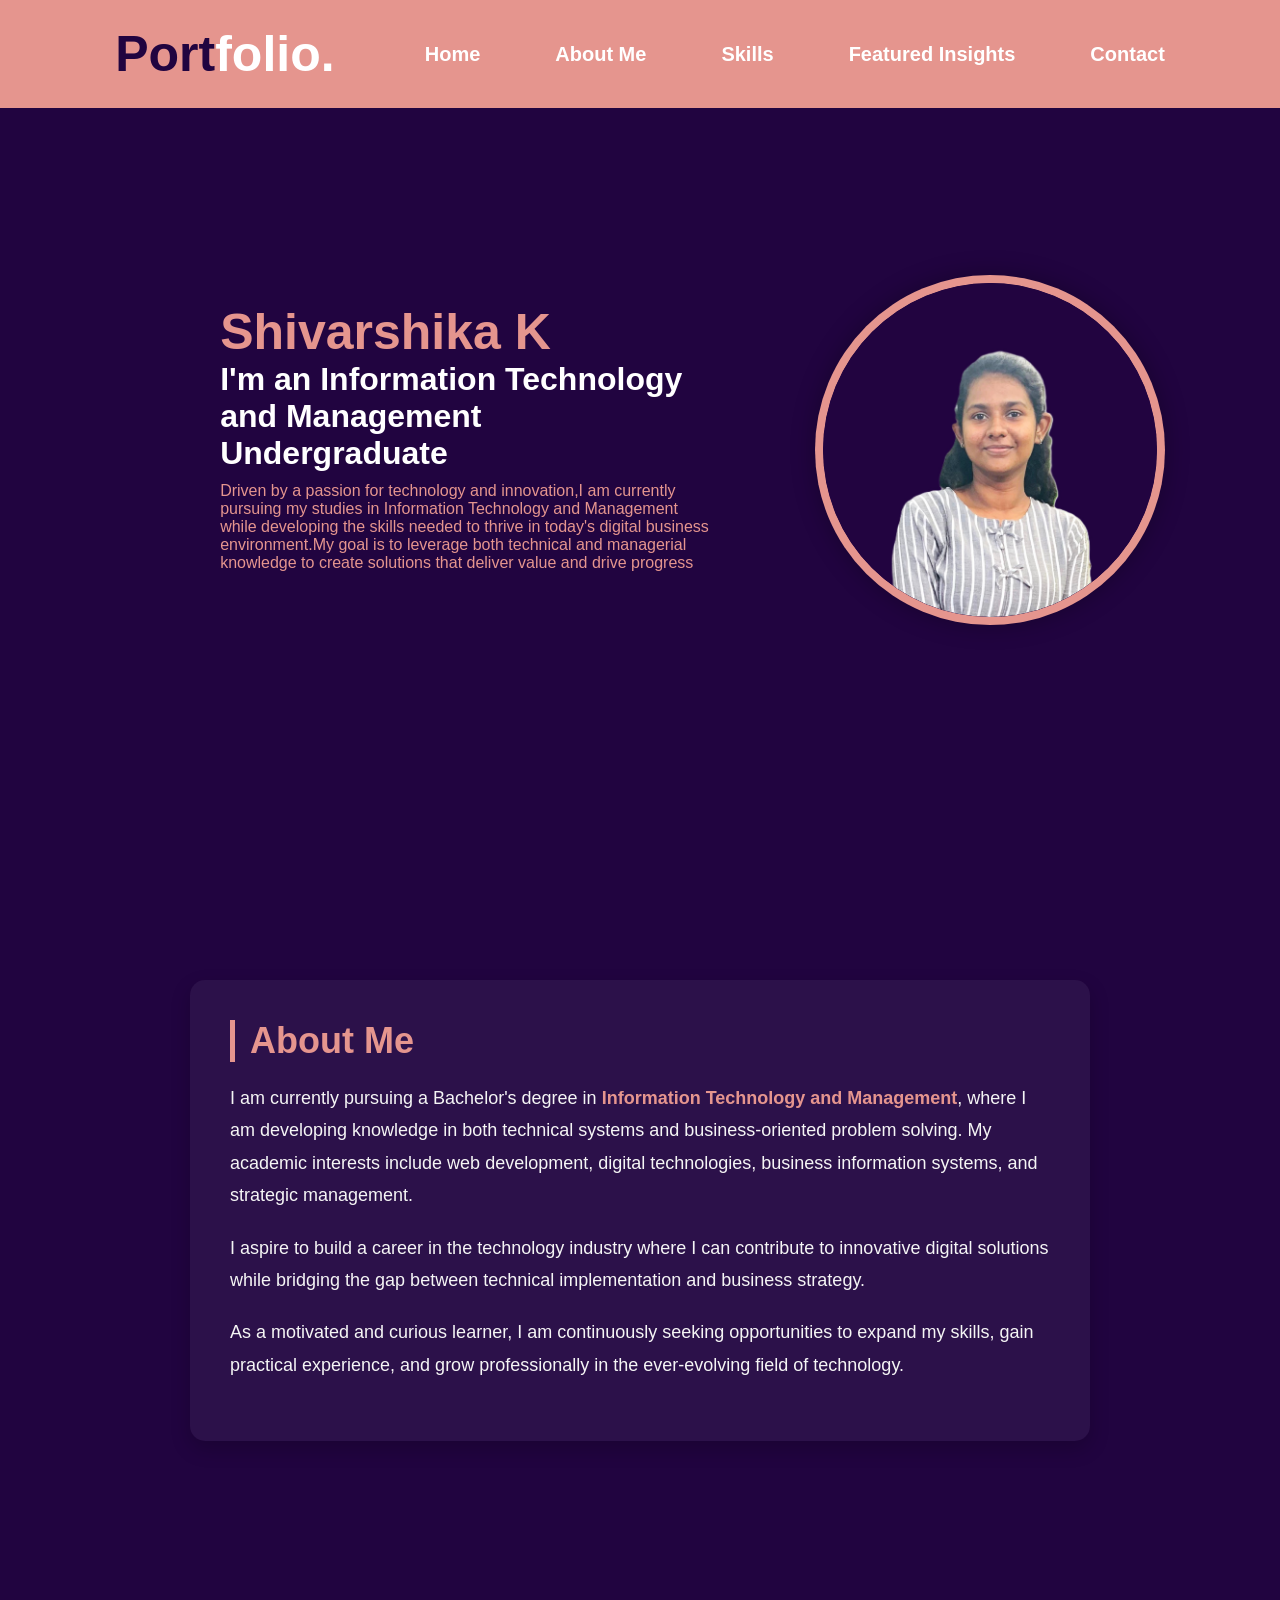
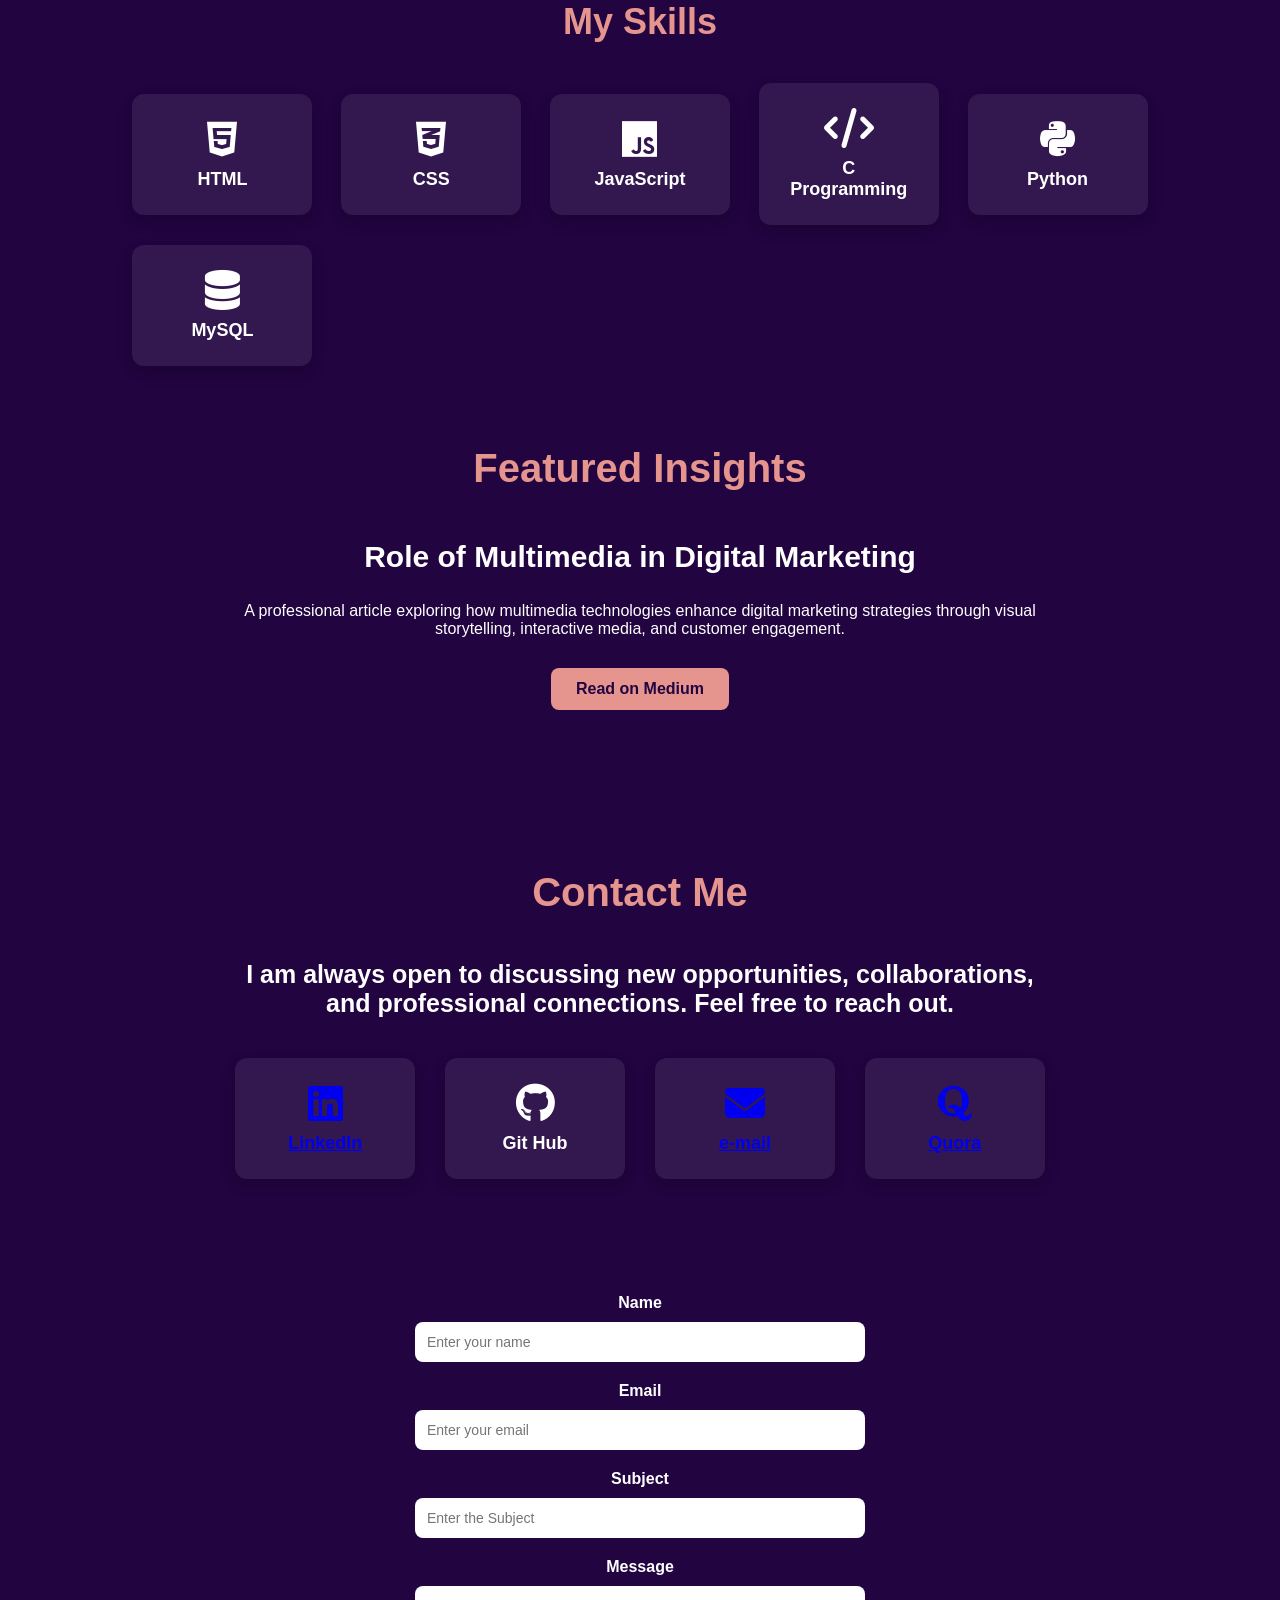
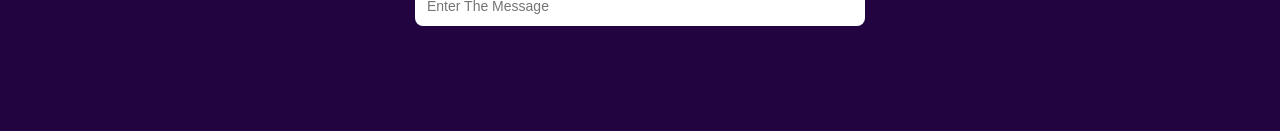
==== index.html @ 41839327 "Renamed to index.html" ====
<html lang="en">
        <head>
            <meta charset="UTF-8">
            <meta name="viewport" content="width=device-width,initial-scale=1.0">
            <title>Shivarshika K</title>
            <link rel="stylesheet" href="style.css" >
            <link rel="stylesheet" href="https://cdnjs.cloudflare.com/ajax/libs/font-awesome/6.5.1/css/all.min.css">
     </head>
     <body>
        <div>
        <nav class="navbar">
            <a href="#" class="logo">Port<span>folio.</span></a>
             <ul>
                <li><a href="#home" class="active">Home</a></li>
                <li><a href="#about">About Me</a></li> 
                <li><a href="#skills">Skills</a></li>
                <li><a href="#article">Featured Insights</a></li>
                <li><a href="#contact">Contact</a></li>
            </ul>
        </nav>
        <section class="home" id="home">
            <div class="homeinfo">
                <h1>Shivarshika K</h1>
                <h2>I'm an Information Technology and Management Undergraduate</h2>
                <p>Driven by a passion for technology and innovation,I am currently pursuing my studies in Information Technology and Management while developing the skills needed to thrive in today's digital business environment.My goal is to leverage both technical and managerial knowledge to create solutions that deliver value and drive progress
                </p>
            </div>
            <div class="homeimg">
                <div class="imgbox">
                    <div class="imgitem">
                        <img src="homeimage.jpg" alt="profile picture">
                    </div>
                </div>
            </div>
        </section>
        </div>
        <section class="about" id="about">
    <div class="about-container">
        <h2>About Me</h2>
        <p>
            I am currently pursuing a Bachelor's degree in <span>Information Technology and Management</span>, 
            where I am developing knowledge in both technical systems and business-oriented problem solving.
            My academic interests include web development, digital technologies, business information systems, 
            and strategic management.
        </p>

        <p>
            I aspire to build a career in the technology industry where I can contribute to innovative digital 
            solutions while bridging the gap between technical implementation and business strategy.
        </p>

        <p>
            As a motivated and curious learner, I am continuously seeking opportunities to expand my skills, 
            gain practical experience, and grow professionally in the ever-evolving field of technology.
        </p>
    </div>
</section>
<section class="skills" id="skills">
    <h2>My Skills</h2>

    <div class="skills-container">

        <div class="skill-card">
            <i class="fa-brands fa-html5"></i>
            <h3>HTML</h3>
        </div>

        <div class="skill-card">
            <i class="fa-brands fa-css3-alt"></i>
            <h3>CSS</h3>
        </div>

        <div class="skill-card">
            <i class="fa-brands fa-js"></i>
            <h3>JavaScript</h3>
        </div>

        <div class="skill-card">
            <i class="fa-solid fa-code"></i>
            <h3>C Programming</h3>
        </div>

        <div class="skill-card">
            <i class="fa-brands fa-python"></i>
            <h3>Python</h3>
        </div>

        <div class="skill-card">
            <i class="fa-solid fa-database"></i>
            <h3>MySQL</h3>
        </div>
    </div>
<section class="article" id="article">
        <h2>Featured Insights</h2>
        <div class="article-container">
            <h3>Role of Multimedia in Digital Marketing</h3>
            <p> A professional article exploring how multimedia technologies 
                enhance digital marketing strategies through visual storytelling, 
                interactive media, and customer engagement.</p>
                <a href="https://medium.com/@shiva171005/role-of-multimedia-in-digital-marketing-b4b8aab5ec26" target="_blank">Read on Medium</a>
        </div>
    </section>
<section class="contact" id="contact">
    <h1>Contact Me</h1>
    <h2>I am always open to discussing new opportunities, collaborations, and professional connections. Feel free to reach out.</h2>
    <div class="contact-container">
        <div class="contact-info">
            <a href="https://www.linkedin.com/in/shivarshika-k-1517ab25b" target="_blank">
            <i class="fa-brands fa-linkedin"></i>
            <h3>LinkedIn</h3>
            </a>
        </div>
        <div class="contact-info">
            <i class="fa-brands fa-github"></i>
            <h3>Git Hub</h3>
        </div>
        <div class="contact-info">
            <a href="mailto:shiva171005@gmail.com" target="_blank">
            <i class="fa-solid fa-envelope"></i>
            <h3>e-mail</h3>
            </a>
        </div>
        <div class="contact-info">
            <a href="https://www.quora.com/profile/Shivarshika-K" target="_blank">
            <i class="fa-brands fa-quora"></i>
            <h3>Quora</h3>
            </a>
        </div>
    </div>
    </section>
    <form class="information" id="contactForm">

    <label>Name</label>
    <input type="text" id="name" placeholder="Enter your name">

    <label>Email</label>
    <input type="email" id="email" placeholder="Enter your email">

    <label>Subject</label>
    <input type="text" id="subject" placeholder="Enter the Subject">

    <label>Message</label>
    <input type="text" id="displaymessage" placeholder="Enter The Message">

    </form>
    <script src="info.js"></script>
     </body>

</html>
---- style.css ----
html{
    scroll-behavior: smooth;
}

*{
    font-family:'poppins',sans-serif;
    margin:0;
    padding:0;
    box-sizing:border-box;
}
:root{
   --dark-color:#210440;
   --light-color: #e5958e;;
   --white-color:white;
}

@media (max-width: 768px) {

    .home {
        flex-direction: column;
        text-align: center;
        height: auto;
        padding: 100px 5%;
    }

    .homeimg .imgbox {
        width: 250px;
        height: 250px;
    }

    .homeinfo h1 {
        font-size: 36px;
    }

    .homeinfo h2 {
        font-size: 22px;
    }
}
body{
    background: var(--light-color);
}
section{
    padding-top:100px;
}

.navbar{
    position:fixed;
    top:0;
    left:0;
    width:100%;
    padding:25px 9%;
    display:flex;
    justify-content:space-between;
    align-items:center;
    z-index:1000;
    background:#e5958e;
    color:#210440;
    font-weight: bold;
}
.navbar ul{
    display:flex;
    justify-content: center;
    list-style: none;
    gap:40px;
}
.navbar a{
    text-decoration:none;
    font-size:20px;
    transition:0.3s;
}


.navbar a:hover{
    color:var(--dark-color);
}
.navbar .logo{
    color:#210440;
    font-size: 50px;
}
.logo span{
    color:white;
    font-size: 50px;
}
.navbar ul{
    display:flex;
}
.navbar ul li{
    list-style:none;
    margin-left:35px;
}
.navbar ul li a{
    transition:0.3s ease;
    color:var(--white-color);
}
.active{
    color:var(--dark-color);
}
.home{
    display:flex;
    align-items:center;
    height:100vh;
    padding:60px 9%;
    color:var(--white-color);
    background-color: #210440;
}
.homeinfo{
    background-color: #210440;
    padding: 80px 10%;
    color: white;
}

.homeinfo h1{
    font-size:50px;
    color:#e5958e;
}
.homeinfo h2{
    font-size:32px;
    color:white;
}
.homeinfo p{
    font-size:16px;
    margin:10px 0 25px;
    color: #e5958e;
}
.homeimg{
     display: flex;
    flex-direction: column;
    justify-content: center;
    align-items: center;

}
.homeimg .imgbox{
    position:relative;
    width:350px;
    height:350px;
    border-radius:50%;
    padding:8px;
    background:#e5958e;
    display:flex;
    justify-content:center;
    align-items:center;
    overflow:hidden;
    box-shadow:0 0 25px rgba(0,0,0,0.3);
}
.homeimg .imgbox:hover{
    transform: scale(1.05);
    transition:0.4s ease;
}
.homeimg .imgbox .imgitem{
    width:100%;
    height:100%;
    border-radius:50%;
    overflow:hidden;
    background:#210440;
    display:flex;
    justify-content:center;
    align-items:center;
}
   
    

.homeimg .imgbox .imgitem img{
    width:100%;
    height:100%;
    object-fit:cover;
    border-radius:50%;
}
.imgitem img {
    transition: 0.3s ease;
}
.about {
    background-color: #210440;
    padding: 80px 10%;
    color: white;
}

.about-container {
    max-width: 900px;
    margin: auto;
    background: rgba(255,255,255,0.05);
    padding: 40px;
    border-radius: 15px;
    box-shadow: 0 8px 20px rgba(0,0,0,0.2);
}

.about-container h2 {
    font-size: 36px;
    margin-bottom: 20px;
    color: #e5958e;
    border-left: 5px solid #e5958e;
    padding-left: 15px;
}

.about-container p {
    font-size: 18px;
    line-height: 1.8;
    margin-bottom: 20px;
    color: #f5f5f5;
}

.about-container span {
    color: #e5958e;
    font-weight: bold;
}
.skills {
    background-color: #210440;
    padding: 80px 10%;
    text-align: center;
    color: white;
}

.skills h2 {
    font-size: 36px;
    margin-bottom: 40px;
    color: #e5958e;
}


.skills-container {
    display: grid;
    grid-template-columns: repeat(auto-fit, minmax(160px, 1fr));
    gap: 20px;
    align-items: center;
    justify-items: center;
}

.skill-card {
    width: 100%;
    max-width: 180px;
    background: rgba(255,255,255,0.08);
    padding: 25px;
    border-radius: 12px;
    transition: 0.3s ease;
    box-shadow: 0 6px 15px rgba(0,0,0,0.2);
    display: flex;
    flex-direction: column;
    align-items: center;
    justify-content: center;
}

.skill-card i {
    font-size: 40px;
    margin-bottom: 10px;
}

.skill-card h3 {
    margin: 0;
    font-size: 18px;
}

.skill-card:hover {
    transform: translateY(-8px);
    background: #e5958e;
    color: #210440;
    box-shadow:0 10px 25px rgba(229,149,142,0.4);
}
.article{
    background-color:var(--dark-color);
    padding:80px 10%;
    text-align:center;
    color:white;
}
.article h2{
    font-size:40px;
    margin-bottom:40px;
    color: var(--light-color);
}
.article-container{
    display:flex;
    justify-content:center;
    align-items: center;
    flex-direction: column;

}
.article-container h3{
    font-size:  30px;
    line-height:1.7;
    margin-bottom:20px;
}
.article-container a{
    display:inline-block;
    padding:12px 25px;
    color:var(--dark-color);
    background-color:var(--light-color);
    text-decoration:none;
    border-radius:8px;
    font-weight:bold;
    transition: 0.3s;
    margin-top: 30px;
}
.article-container a:hover{
    background: var(--white-color);

}
.contact{
    background-color: #210440;
    padding:80px 10%;
    text-align: center;
    color:white;
}
.contact h1{
    font-size: 40px;
    margin-bottom: 45px;
    color:#e5958e ;
}
.contact h2{
    font-size:25px;
    margin-bottom: 40px;
    color:var(--white-color);
}
.contact-container{
    display: grid;
    grid-template-columns: repeat(auto-fit, minmax(160px, 1fr));
    gap: 20px;
    align-items: center;
    justify-items: center;
}
.contact-info{
     width: 100%;
    max-width: 180px;
    background: rgba(255,255,255,0.08);
    padding: 25px;
    border-radius: 12px;
    transition: 0.3s ease;
    box-shadow: 0 6px 15px rgba(0,0,0,0.2);
    display: flex;
    flex-direction: column;
    align-items: center;
    justify-content: center;
}
.contact-info i{
    font-size: 40px;
    margin-bottom: 10px;

}
.contact-info h3{
    margin: 0;
    font-size: 18px;
}
.contact-info:hover{
    transform: translateY(-8px);
    background: #e5958e;
    color: #210440;
    box-shadow:0 10px 25px rgba(229,149,142,0.4);
}
.information {
    max-width: 500px;
    margin: auto;
    padding: 25px;
    background: #210440;
    border-radius: 12px;
    display: flex;
    flex-direction: column;
    gap: 10px;
    color: white;
}

.information label {
    font-weight: bold;
    margin-top: 10px;
}

.information input,
.information textarea {
    padding: 12px;
    border: none;
    border-radius: 8px;
    outline: none;
    font-size: 14px;
}

textarea {
    display: block;
    width: 100%;
    min-height: 120px;
    padding: 12px;
    border-radius: 8px;
    border: none;
    outline: none;
    font-size: 14px;
    background: white;
    color: black;
}

.information button {
    margin-top: 15px;
    padding: 12px;
    border: none;
    border-radius: 8px;
    background: #e5958e;
    color: #210440;
    font-weight: bold;
    cursor: pointer;
    transition: 0.3s ease;
}

.information button:hover {
    background: white;
    transform: translateY(-2px);
}

#status {
    text-align: center;
    margin-top: 10px;
    font-size: 14px;
}

.success {
    color: lightgreen;
}

.error {
    color: red;
}
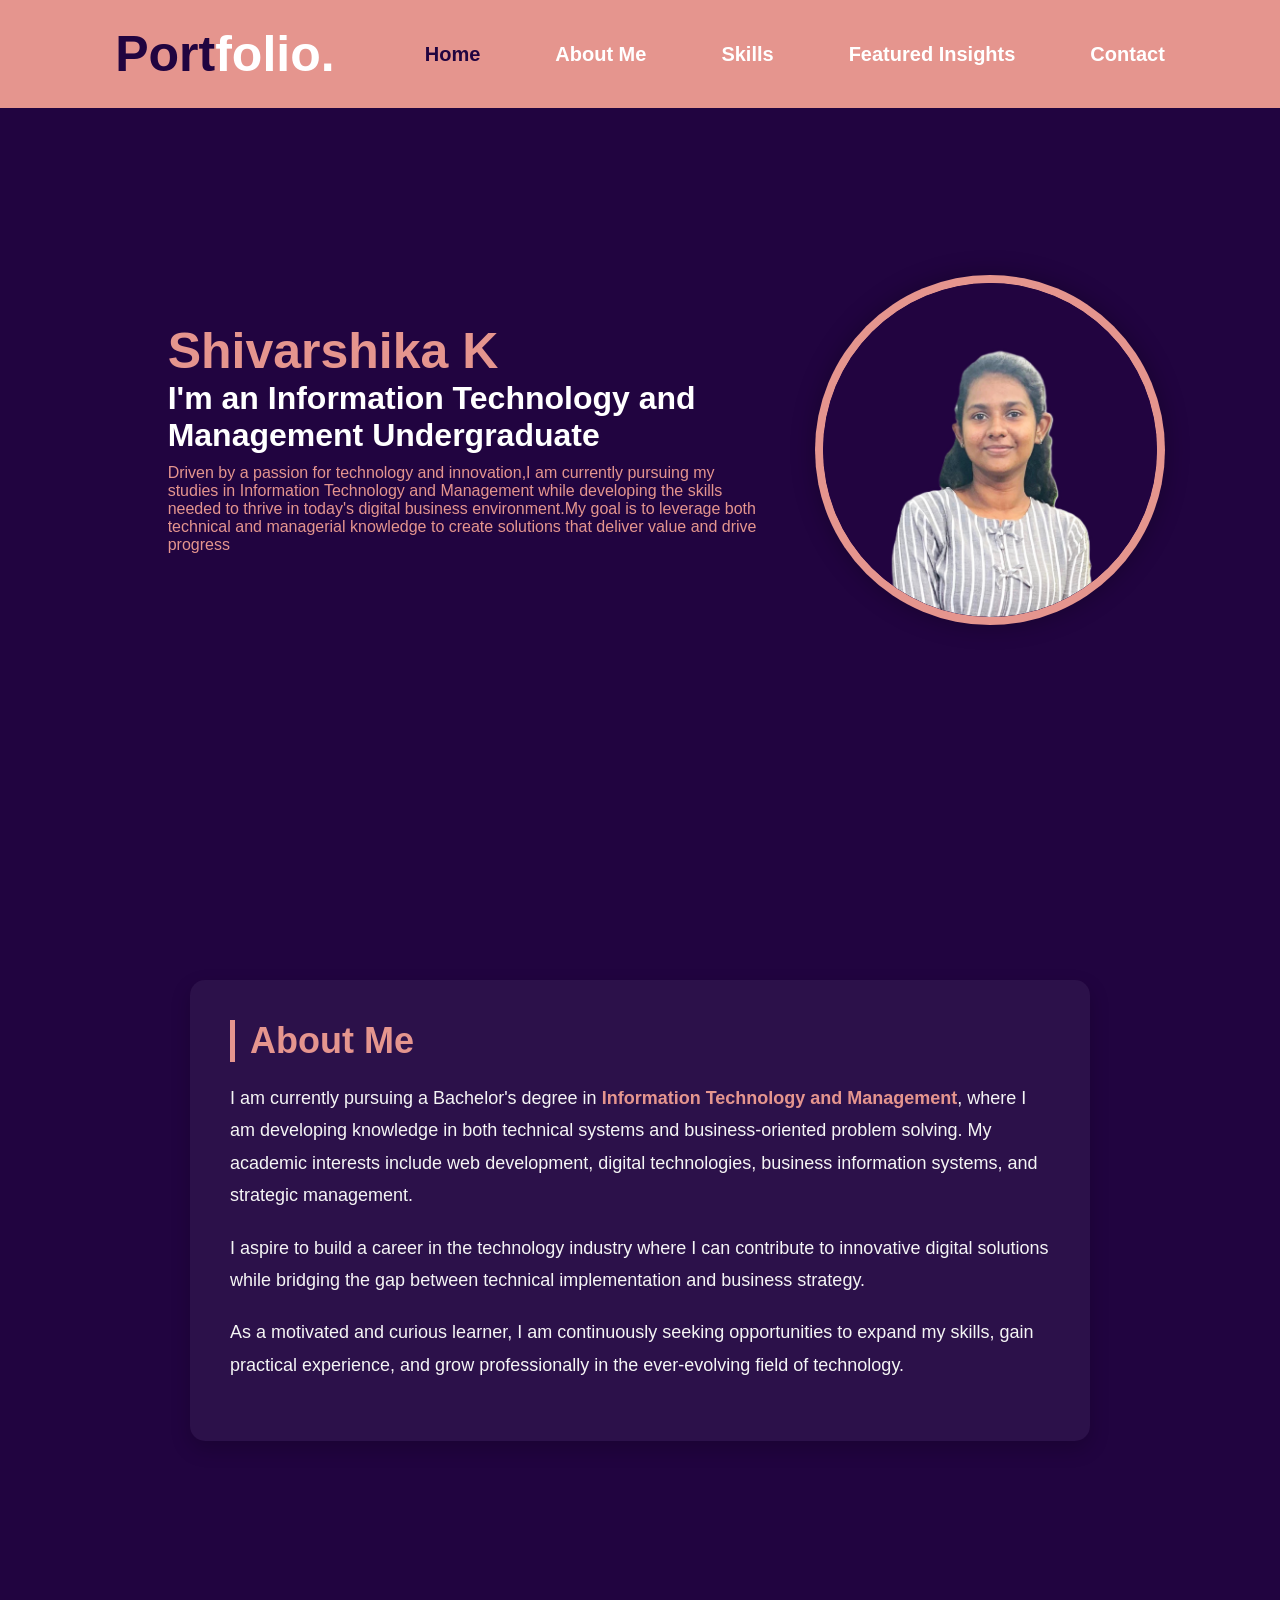
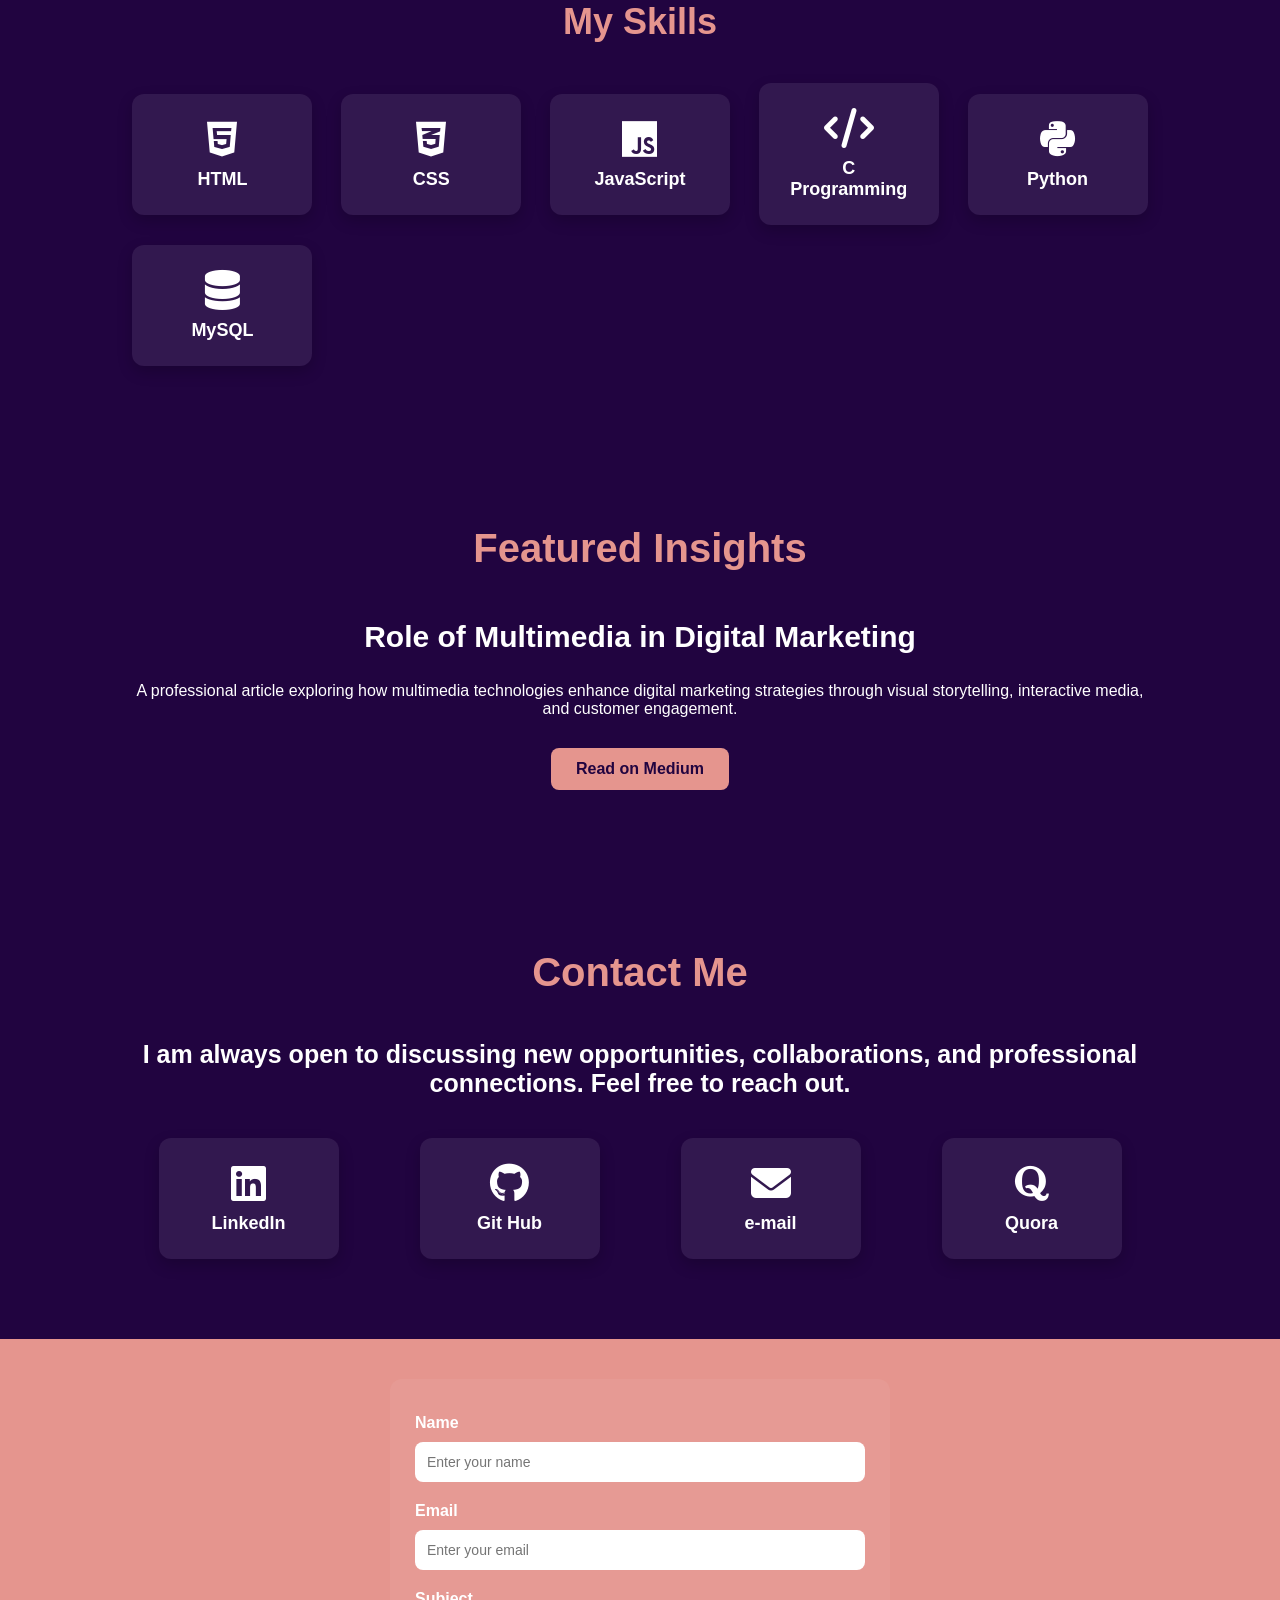
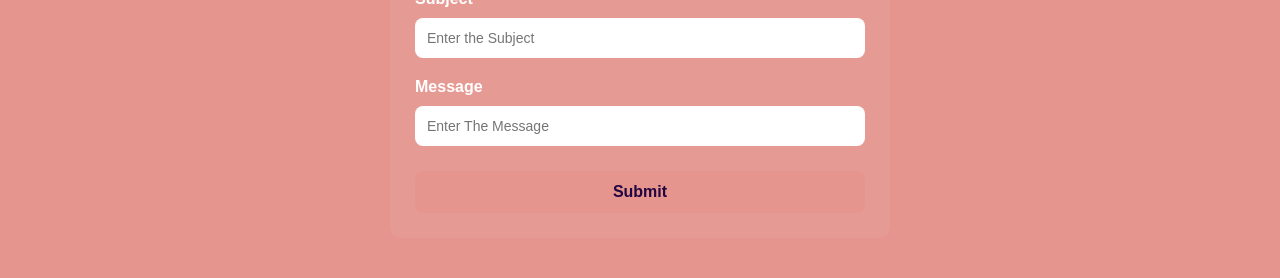
==== commit 16f271e2: "Fixed bugs and made site responsive" ====
--- a/index.html
+++ b/index.html
@@ -90,6 +90,7 @@
             <h3>MySQL</h3>
         </div>
     </div>
+    </section>
 <section class="article" id="article">
         <h2>Featured Insights</h2>
         <div class="article-container">
@@ -111,8 +112,10 @@
             </a>
         </div>
         <div class="contact-info">
+            <a href="https://github.com/Shivarshika" target="_blank">
             <i class="fa-brands fa-github"></i>
             <h3>Git Hub</h3>
+            </a>
         </div>
         <div class="contact-info">
             <a href="mailto:shiva171005@gmail.com" target="_blank">
@@ -141,7 +144,7 @@
 
     <label>Message</label>
     <input type="text" id="displaymessage" placeholder="Enter The Message">
-
+    <button type="submit">Submit</button>
     </form>
     <script src="info.js"></script>
      </body>
--- a/style.css
+++ b/style.css
@@ -1,173 +1,164 @@
-html{
+html {
     scroll-behavior: smooth;
 }
 
-*{
-    font-family:'poppins',sans-serif;
-    margin:0;
-    padding:0;
-    box-sizing:border-box;
-}
-:root{
-   --dark-color:#210440;
-   --light-color: #e5958e;;
-   --white-color:white;
-}
-
-@media (max-width: 768px) {
-
-    .home {
-        flex-direction: column;
-        text-align: center;
-        height: auto;
-        padding: 100px 5%;
-    }
-
-    .homeimg .imgbox {
-        width: 250px;
-        height: 250px;
-    }
-
-    .homeinfo h1 {
-        font-size: 36px;
-    }
-
-    .homeinfo h2 {
-        font-size: 22px;
-    }
-}
-body{
+* {
+    font-family: 'Poppins', sans-serif;
+    margin: 0;
+    padding: 0;
+    box-sizing: border-box;
+}
+
+:root {
+    --dark-color: #210440;
+    --light-color: #e5958e;
+    --white-color: white;
+}
+
+body {
     background: var(--light-color);
 }
-section{
-    padding-top:100px;
-}
-
-.navbar{
-    position:fixed;
-    top:0;
-    left:0;
-    width:100%;
-    padding:25px 9%;
-    display:flex;
-    justify-content:space-between;
-    align-items:center;
-    z-index:1000;
-    background:#e5958e;
-    color:#210440;
+
+section {
+    padding-top: 100px;
+}
+
+/* ── NAVBAR ── */
+.navbar {
+    position: fixed;
+    top: 0;
+    left: 0;
+    width: 100%;
+    padding: 25px 9%;
+    display: flex;
+    justify-content: space-between;
+    align-items: center;
+    z-index: 1000;
+    background: #e5958e;
+    color: #210440;
     font-weight: bold;
 }
-.navbar ul{
-    display:flex;
+
+.navbar ul {
+    display: flex;
     justify-content: center;
     list-style: none;
-    gap:40px;
-}
-.navbar a{
-    text-decoration:none;
-    font-size:20px;
-    transition:0.3s;
-}
-
-
-.navbar a:hover{
-    color:var(--dark-color);
-}
-.navbar .logo{
-    color:#210440;
+    gap: 40px;
+}
+
+.navbar a {
+    text-decoration: none;
+    font-size: 20px;
+    transition: 0.3s;
+}
+
+.navbar a:hover {
+    color: var(--dark-color);
+}
+
+.navbar .logo {
+    color: #210440;
     font-size: 50px;
 }
-.logo span{
-    color:white;
+
+.logo span {
+    color: white;
     font-size: 50px;
 }
-.navbar ul{
-    display:flex;
-}
-.navbar ul li{
-    list-style:none;
-    margin-left:35px;
-}
-.navbar ul li a{
-    transition:0.3s ease;
-    color:var(--white-color);
-}
-.active{
-    color:var(--dark-color);
-}
-.home{
-    display:flex;
-    align-items:center;
-    height:100vh;
-    padding:60px 9%;
-    color:var(--white-color);
+
+.navbar ul li {
+    list-style: none;
+    margin-left: 35px;
+}
+
+.navbar ul li a {
+    transition: 0.3s ease;
+    color: var(--white-color);
+}
+
+.active {
+    color: var(--dark-color) !important;
+}
+
+/* ── HOME ── */
+.home {
+    display: flex;
+    align-items: center;
+    min-height: 100vh;
+    padding: 60px 9%;
+    color: var(--white-color);
     background-color: #210440;
 }
-.homeinfo{
+
+.homeinfo {
     background-color: #210440;
-    padding: 80px 10%;
-    color: white;
-}
-
-.homeinfo h1{
-    font-size:50px;
-    color:#e5958e;
-}
-.homeinfo h2{
-    font-size:32px;
-    color:white;
-}
-.homeinfo p{
-    font-size:16px;
-    margin:10px 0 25px;
+    padding: 40px 5%;
+    color: white;
+    flex: 1;
+}
+
+.homeinfo h1 {
+    font-size: 50px;
     color: #e5958e;
 }
-.homeimg{
-     display: flex;
-    flex-direction: column;
-    justify-content: center;
-    align-items: center;
-
-}
-.homeimg .imgbox{
-    position:relative;
-    width:350px;
-    height:350px;
-    border-radius:50%;
-    padding:8px;
-    background:#e5958e;
-    display:flex;
-    justify-content:center;
-    align-items:center;
-    overflow:hidden;
-    box-shadow:0 0 25px rgba(0,0,0,0.3);
-}
-.homeimg .imgbox:hover{
+
+.homeinfo h2 {
+    font-size: 32px;
+    color: white;
+}
+
+.homeinfo p {
+    font-size: 16px;
+    margin: 10px 0 25px;
+    color: #e5958e;
+}
+
+.homeimg {
+    display: flex;
+    flex-direction: column;
+    justify-content: center;
+    align-items: center;
+}
+
+.homeimg .imgbox {
+    position: relative;
+    width: 350px;
+    height: 350px;
+    border-radius: 50%;
+    padding: 8px;
+    background: #e5958e;
+    display: flex;
+    justify-content: center;
+    align-items: center;
+    overflow: hidden;
+    box-shadow: 0 0 25px rgba(0, 0, 0, 0.3);
+    transition: transform 0.4s ease;
+}
+
+.homeimg .imgbox:hover {
     transform: scale(1.05);
-    transition:0.4s ease;
-}
-.homeimg .imgbox .imgitem{
-    width:100%;
-    height:100%;
-    border-radius:50%;
-    overflow:hidden;
-    background:#210440;
-    display:flex;
-    justify-content:center;
-    align-items:center;
-}
-   
-    
-
-.homeimg .imgbox .imgitem img{
-    width:100%;
-    height:100%;
-    object-fit:cover;
-    border-radius:50%;
-}
-.imgitem img {
-    transition: 0.3s ease;
-}
+}
+
+.homeimg .imgbox .imgitem {
+    width: 100%;
+    height: 100%;
+    border-radius: 50%;
+    overflow: hidden;
+    background: #210440;
+    display: flex;
+    justify-content: center;
+    align-items: center;
+}
+
+.homeimg .imgbox .imgitem img {
+    width: 100%;
+    height: 100%;
+    object-fit: cover;
+    border-radius: 50%;
+    transition: transform 0.3s ease;
+}
+
+/* ── ABOUT ── */
 .about {
     background-color: #210440;
     padding: 80px 10%;
@@ -177,10 +168,10 @@
 .about-container {
     max-width: 900px;
     margin: auto;
-    background: rgba(255,255,255,0.05);
+    background: rgba(255, 255, 255, 0.05);
     padding: 40px;
     border-radius: 15px;
-    box-shadow: 0 8px 20px rgba(0,0,0,0.2);
+    box-shadow: 0 8px 20px rgba(0, 0, 0, 0.2);
 }
 
 .about-container h2 {
@@ -202,6 +193,8 @@
     color: #e5958e;
     font-weight: bold;
 }
+
+/* ── SKILLS ── */
 .skills {
     background-color: #210440;
     padding: 80px 10%;
@@ -215,7 +208,6 @@
     color: #e5958e;
 }
 
-
 .skills-container {
     display: grid;
     grid-template-columns: repeat(auto-fit, minmax(160px, 1fr));
@@ -227,11 +219,11 @@
 .skill-card {
     width: 100%;
     max-width: 180px;
-    background: rgba(255,255,255,0.08);
+    background: rgba(255, 255, 255, 0.08);
     padding: 25px;
     border-radius: 12px;
     transition: 0.3s ease;
-    box-shadow: 0 6px 15px rgba(0,0,0,0.2);
+    box-shadow: 0 6px 15px rgba(0, 0, 0, 0.2);
     display: flex;
     flex-direction: column;
     align-items: center;
@@ -252,102 +244,125 @@
     transform: translateY(-8px);
     background: #e5958e;
     color: #210440;
-    box-shadow:0 10px 25px rgba(229,149,142,0.4);
-}
-.article{
-    background-color:var(--dark-color);
-    padding:80px 10%;
-    text-align:center;
-    color:white;
-}
-.article h2{
-    font-size:40px;
-    margin-bottom:40px;
+    box-shadow: 0 10px 25px rgba(229, 149, 142, 0.4);
+}
+
+/* ── ARTICLE ── */
+.article {
+    background-color: var(--dark-color);
+    padding: 80px 10%;
+    text-align: center;
+    color: white;
+}
+
+.article h2 {
+    font-size: 40px;
+    margin-bottom: 40px;
     color: var(--light-color);
 }
-.article-container{
-    display:flex;
-    justify-content:center;
-    align-items: center;
-    flex-direction: column;
-
-}
-.article-container h3{
-    font-size:  30px;
-    line-height:1.7;
-    margin-bottom:20px;
-}
-.article-container a{
-    display:inline-block;
-    padding:12px 25px;
-    color:var(--dark-color);
-    background-color:var(--light-color);
-    text-decoration:none;
-    border-radius:8px;
-    font-weight:bold;
+
+.article-container {
+    display: flex;
+    justify-content: center;
+    align-items: center;
+    flex-direction: column;
+}
+
+.article-container h3 {
+    font-size: 30px;
+    line-height: 1.7;
+    margin-bottom: 20px;
+}
+
+.article-container a {
+    display: inline-block;
+    padding: 12px 25px;
+    color: var(--dark-color);
+    background-color: var(--light-color);
+    text-decoration: none;
+    border-radius: 8px;
+    font-weight: bold;
     transition: 0.3s;
     margin-top: 30px;
 }
-.article-container a:hover{
+
+.article-container a:hover {
     background: var(--white-color);
-
-}
-.contact{
+}
+
+/* ── CONTACT ── */
+.contact {
     background-color: #210440;
-    padding:80px 10%;
+    padding: 80px 10%;
     text-align: center;
-    color:white;
-}
-.contact h1{
+    color: white;
+}
+
+.contact h1 {
     font-size: 40px;
     margin-bottom: 45px;
-    color:#e5958e ;
-}
-.contact h2{
-    font-size:25px;
+    color: #e5958e;
+}
+
+.contact h2 {
+    font-size: 25px;
     margin-bottom: 40px;
-    color:var(--white-color);
-}
-.contact-container{
+    color: var(--white-color);
+}
+
+.contact-container {
     display: grid;
     grid-template-columns: repeat(auto-fit, minmax(160px, 1fr));
     gap: 20px;
     align-items: center;
     justify-items: center;
 }
-.contact-info{
-     width: 100%;
+
+.contact-info {
+    width: 100%;
     max-width: 180px;
-    background: rgba(255,255,255,0.08);
+    background: rgba(255, 255, 255, 0.08);
     padding: 25px;
     border-radius: 12px;
     transition: 0.3s ease;
-    box-shadow: 0 6px 15px rgba(0,0,0,0.2);
-    display: flex;
-    flex-direction: column;
-    align-items: center;
-    justify-content: center;
-}
-.contact-info i{
+    box-shadow: 0 6px 15px rgba(0, 0, 0, 0.2);
+    display: flex;
+    flex-direction: column;
+    align-items: center;
+    justify-content: center;
+}
+
+.contact-info a {
+    text-decoration: none;
+    color: inherit;
+    display: flex;
+    flex-direction: column;
+    align-items: center;
+}
+
+.contact-info i {
     font-size: 40px;
     margin-bottom: 10px;
-
-}
-.contact-info h3{
+}
+
+.contact-info h3 {
     margin: 0;
     font-size: 18px;
 }
-.contact-info:hover{
+
+.contact-info:hover {
     transform: translateY(-8px);
     background: #e5958e;
     color: #210440;
-    box-shadow:0 10px 25px rgba(229,149,142,0.4);
-}
+    box-shadow: 0 10px 25px rgba(229, 149, 142, 0.4);
+}
+
+/* ── CONTACT FORM ── */
 .information {
     max-width: 500px;
-    margin: auto;
+    margin: 40px auto;
     padding: 25px;
-    background: #210440;
+    background: rgba(255, 255, 255, 0.05);
     border-radius: 12px;
     display: flex;
     flex-direction: column;
@@ -367,19 +382,13 @@
     border-radius: 8px;
     outline: none;
     font-size: 14px;
-}
-
-textarea {
-    display: block;
-    width: 100%;
-    min-height: 120px;
-    padding: 12px;
-    border-radius: 8px;
-    border: none;
-    outline: none;
-    font-size: 14px;
     background: white;
     color: black;
+}
+
+.information textarea {
+    min-height: 120px;
+    resize: vertical;
 }
 
 .information button {
@@ -392,6 +401,7 @@
     font-weight: bold;
     cursor: pointer;
     transition: 0.3s ease;
+    font-size: 16px;
 }
 
 .information button:hover {
@@ -411,4 +421,132 @@
 
 .error {
     color: red;
+}
+
+/* ── HAMBURGER MENU ── */
+.hamburger {
+    display: none;
+    flex-direction: column;
+    cursor: pointer;
+    gap: 5px;
+}
+
+.hamburger span {
+    width: 25px;
+    height: 3px;
+    background: #210440;
+    border-radius: 3px;
+    transition: 0.3s;
+}
+
+/* ── RESPONSIVE ── */
+@media (max-width: 768px) {
+    .navbar {
+        padding: 20px 5%;
+        flex-wrap: wrap;
+    }
+
+    .navbar .logo {
+        font-size: 36px;
+    }
+
+    .logo span {
+        font-size: 36px;
+    }
+
+    .hamburger {
+        display: flex;
+    }
+
+    .navbar ul {
+        display: none;
+        flex-direction: column;
+        width: 100%;
+        gap: 15px;
+        padding: 15px 0 5px;
+    }
+
+    .navbar ul.open {
+        display: flex;
+    }
+
+    .navbar ul li {
+        margin-left: 0;
+        text-align: center;
+    }
+
+    .home {
+        flex-direction: column;
+        text-align: center;
+        min-height: auto;
+        padding: 120px 5% 60px;
+        gap: 40px;
+    }
+
+    .homeinfo {
+        padding: 0;
+    }
+
+    .homeinfo h1 {
+        font-size: 36px;
+    }
+
+    .homeinfo h2 {
+        font-size: 22px;
+    }
+
+    .homeimg .imgbox {
+        width: 250px;
+        height: 250px;
+    }
+
+    .about-container {
+        padding: 25px;
+    }
+
+    .about-container h2 {
+        font-size: 28px;
+    }
+
+    .about-container p {
+        font-size: 16px;
+    }
+
+    .skills h2,
+    .article h2,
+    .contact h1 {
+        font-size: 30px;
+    }
+
+    .contact h2 {
+        font-size: 18px;
+    }
+
+    .article-container h3 {
+        font-size: 22px;
+    }
+
+    .information {
+        padding: 20px 15px;
+    }
+}
+
+@media (max-width: 480px) {
+    .homeinfo h1 {
+        font-size: 28px;
+    }
+
+    .homeinfo h2 {
+        font-size: 18px;
+    }
+
+    .homeimg .imgbox {
+        width: 200px;
+        height: 200px;
+    }
+
+    .skills-container,
+    .contact-container {
+        grid-template-columns: repeat(2, 1fr);
+    }
 }
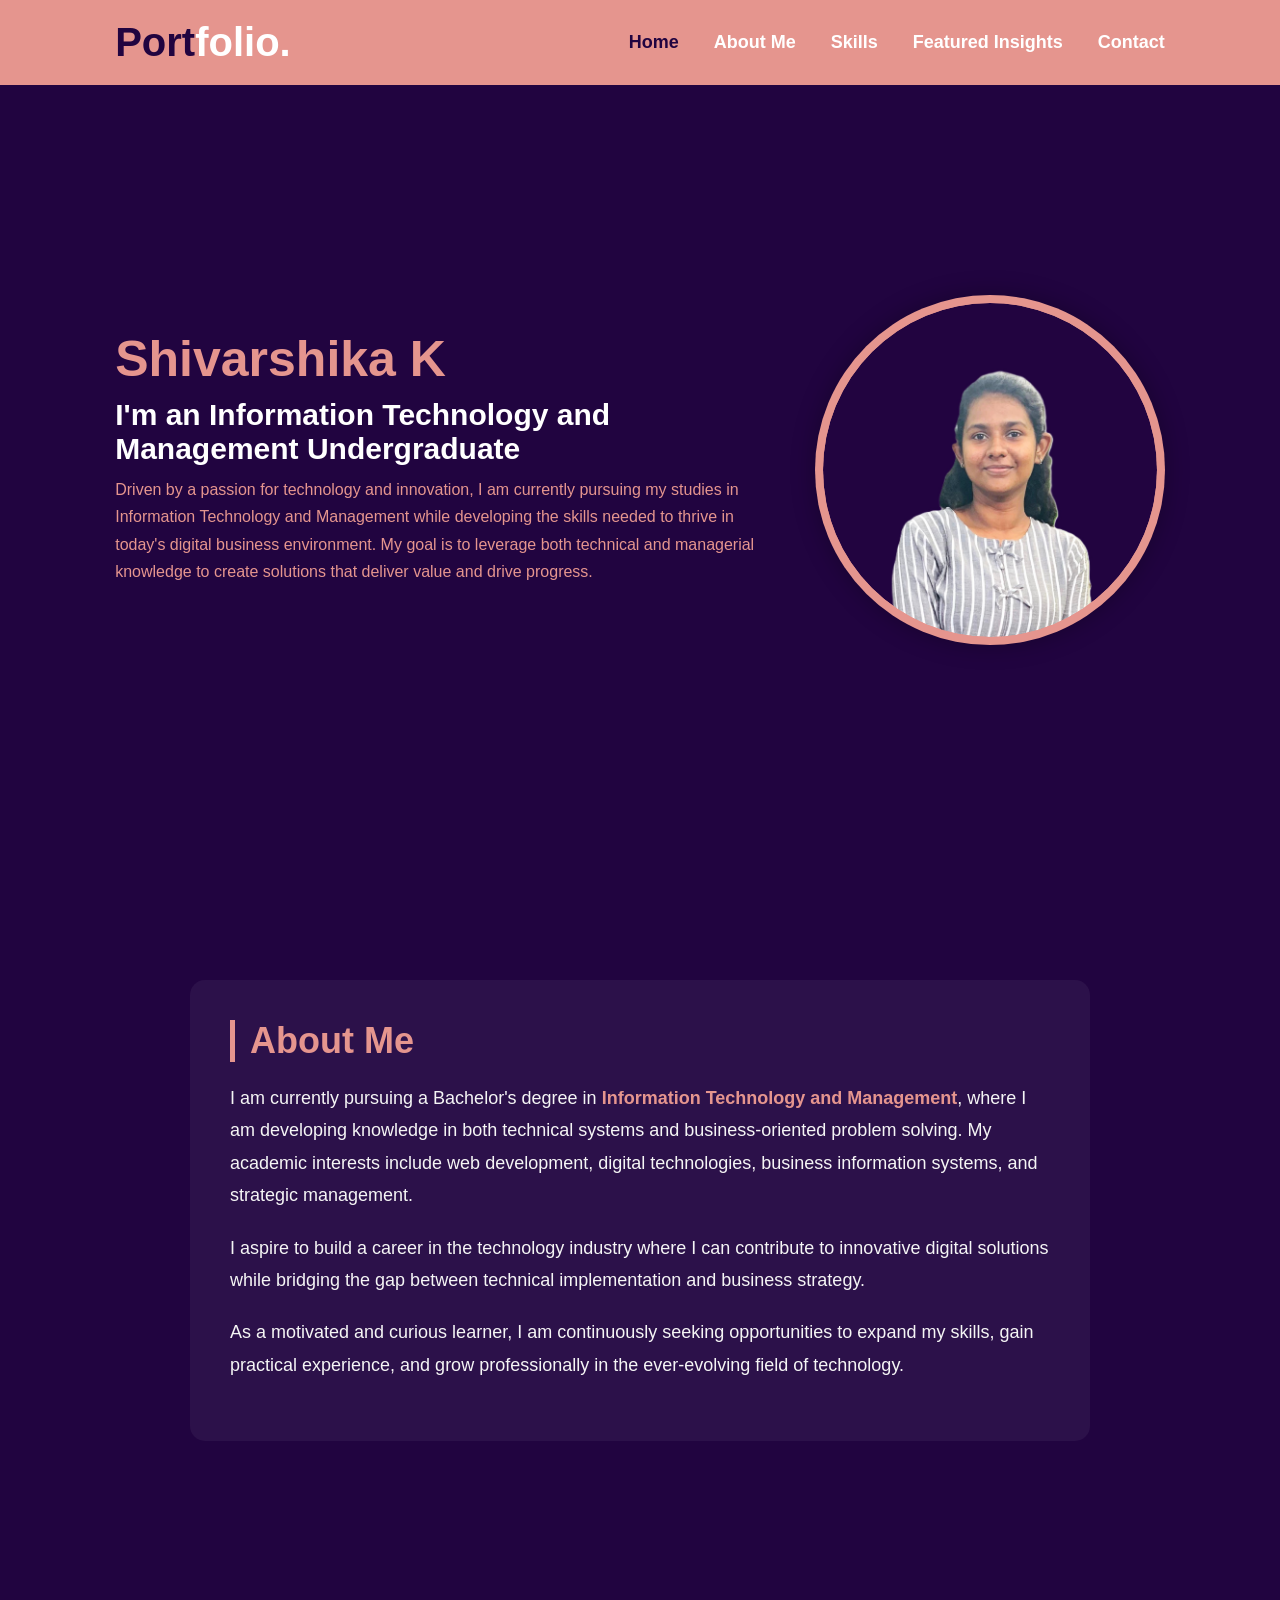
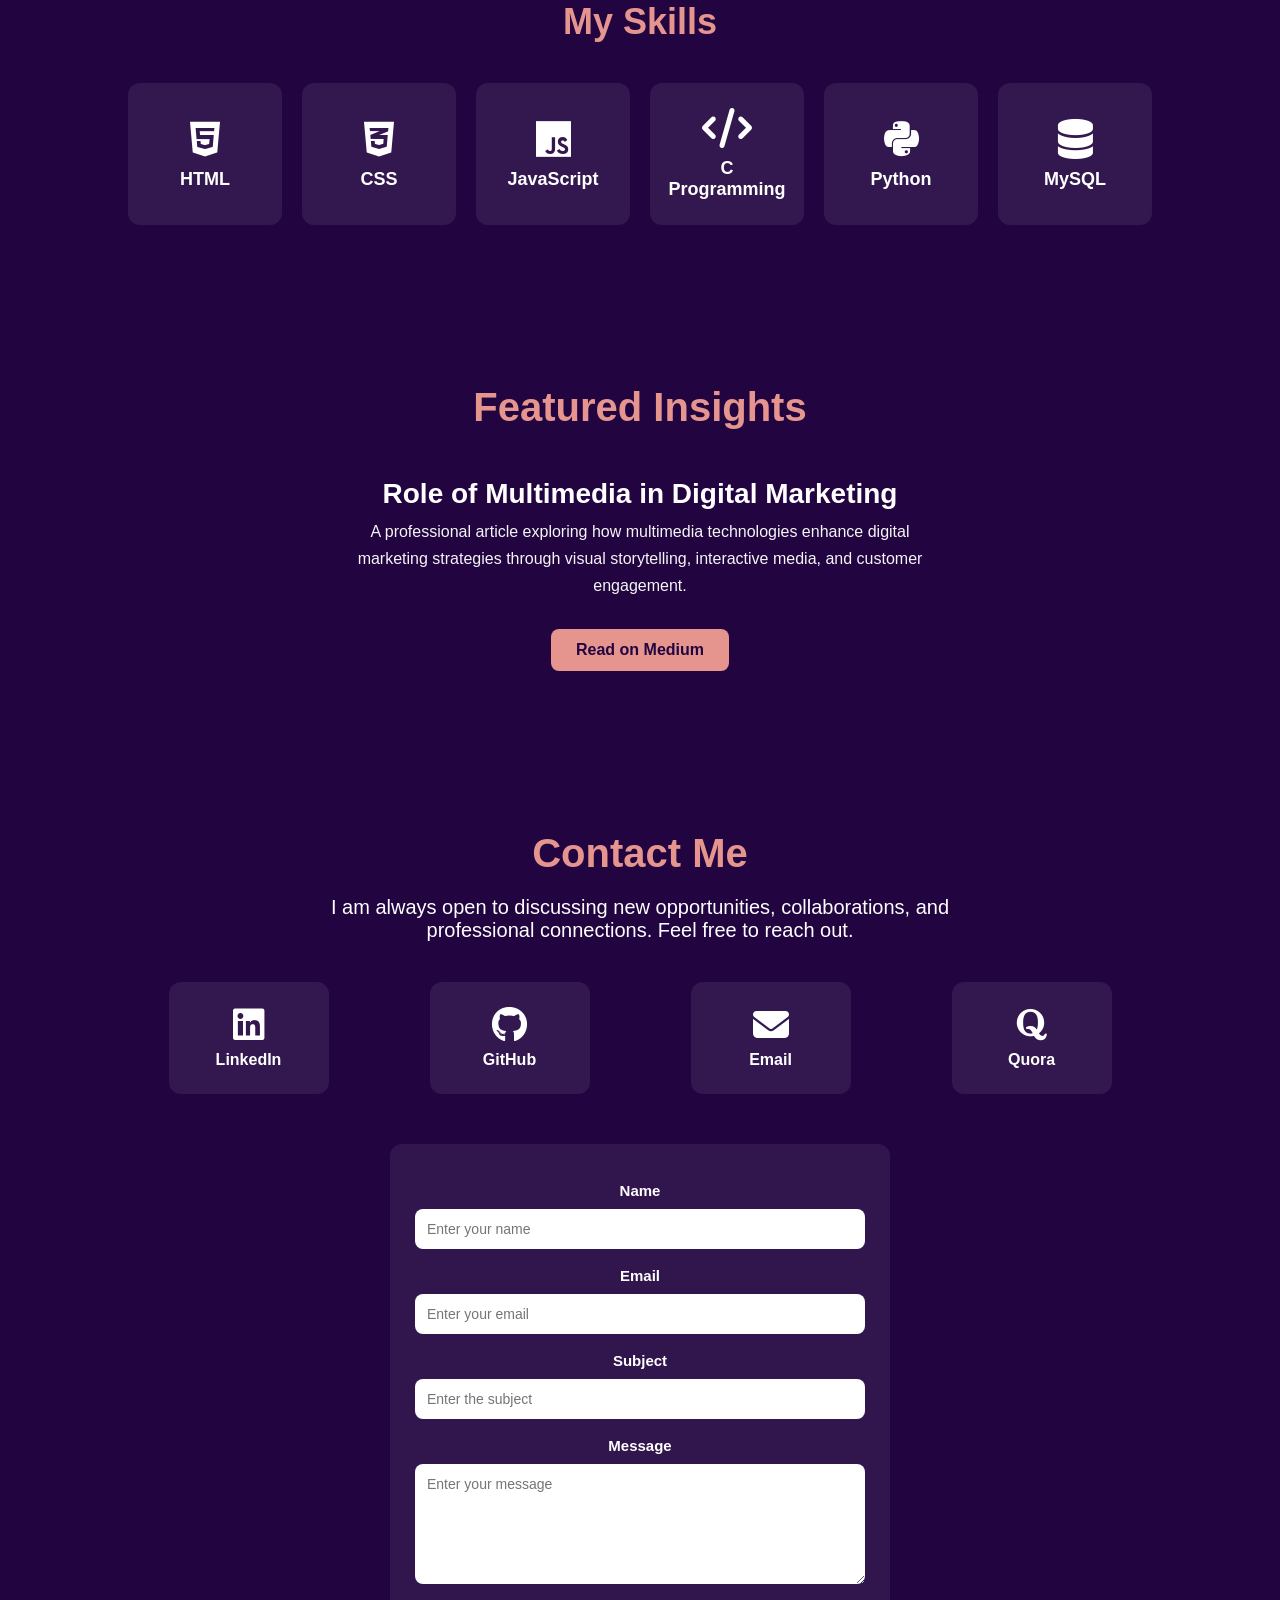
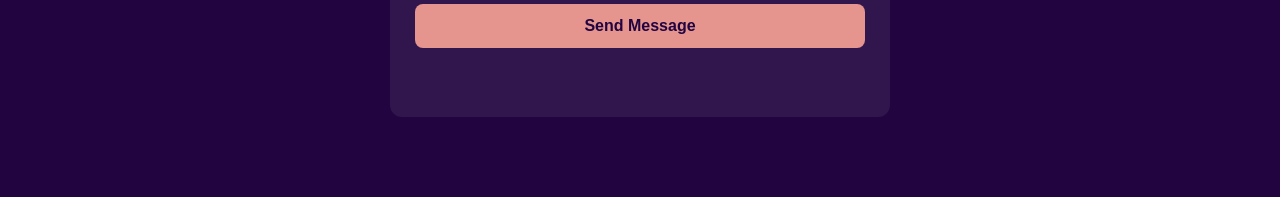
==== commit 00aff3bb: "Fixed mobile nav and form submission message" ====
--- a/index.html
+++ b/index.html
@@ -1,29 +1,34 @@
 <html lang="en">
-        <head>
-            <meta charset="UTF-8">
-            <meta name="viewport" content="width=device-width,initial-scale=1.0">
-            <title>Shivarshika K</title>
-            <link rel="stylesheet" href="style.css" >
-            <link rel="stylesheet" href="https://cdnjs.cloudflare.com/ajax/libs/font-awesome/6.5.1/css/all.min.css">
-     </head>
-     <body>
-        <div>
+    <head>
+        <meta charset="UTF-8">
+        <meta name="viewport" content="width=device-width, initial-scale=1.0">
+        <title>Shivarshika K</title>
+        <link rel="stylesheet" href="style.css">
+        <link rel="stylesheet" href="https://cdnjs.cloudflare.com/ajax/libs/font-awesome/6.5.1/css/all.min.css">
+    </head>
+    <body>
+
         <nav class="navbar">
             <a href="#" class="logo">Port<span>folio.</span></a>
-             <ul>
+            <div class="hamburger" id="hamburger">
+                <span></span>
+                <span></span>
+                <span></span>
+            </div>
+            <ul class="nav-menu" id="navMenu">
                 <li><a href="#home" class="active">Home</a></li>
-                <li><a href="#about">About Me</a></li> 
+                <li><a href="#about">About Me</a></li>
                 <li><a href="#skills">Skills</a></li>
                 <li><a href="#article">Featured Insights</a></li>
                 <li><a href="#contact">Contact</a></li>
             </ul>
         </nav>
+
         <section class="home" id="home">
             <div class="homeinfo">
                 <h1>Shivarshika K</h1>
                 <h2>I'm an Information Technology and Management Undergraduate</h2>
-                <p>Driven by a passion for technology and innovation,I am currently pursuing my studies in Information Technology and Management while developing the skills needed to thrive in today's digital business environment.My goal is to leverage both technical and managerial knowledge to create solutions that deliver value and drive progress
-                </p>
+                <p>Driven by a passion for technology and innovation, I am currently pursuing my studies in Information Technology and Management while developing the skills needed to thrive in today's digital business environment. My goal is to leverage both technical and managerial knowledge to create solutions that deliver value and drive progress.</p>
             </div>
             <div class="homeimg">
                 <div class="imgbox">
@@ -33,120 +38,81 @@
                 </div>
             </div>
         </section>
-        </div>
+
         <section class="about" id="about">
-    <div class="about-container">
-        <h2>About Me</h2>
-        <p>
-            I am currently pursuing a Bachelor's degree in <span>Information Technology and Management</span>, 
-            where I am developing knowledge in both technical systems and business-oriented problem solving.
-            My academic interests include web development, digital technologies, business information systems, 
-            and strategic management.
-        </p>
+            <div class="about-container">
+                <h2>About Me</h2>
+                <p>I am currently pursuing a Bachelor's degree in <span>Information Technology and Management</span>, where I am developing knowledge in both technical systems and business-oriented problem solving. My academic interests include web development, digital technologies, business information systems, and strategic management.</p>
+                <p>I aspire to build a career in the technology industry where I can contribute to innovative digital solutions while bridging the gap between technical implementation and business strategy.</p>
+                <p>As a motivated and curious learner, I am continuously seeking opportunities to expand my skills, gain practical experience, and grow professionally in the ever-evolving field of technology.</p>
+            </div>
+        </section>
 
-        <p>
-            I aspire to build a career in the technology industry where I can contribute to innovative digital 
-            solutions while bridging the gap between technical implementation and business strategy.
-        </p>
+        <section class="skills" id="skills">
+            <h2>My Skills</h2>
+            <div class="skills-container">
+                <div class="skill-card"><i class="fa-brands fa-html5"></i><h3>HTML</h3></div>
+                <div class="skill-card"><i class="fa-brands fa-css3-alt"></i><h3>CSS</h3></div>
+                <div class="skill-card"><i class="fa-brands fa-js"></i><h3>JavaScript</h3></div>
+                <div class="skill-card"><i class="fa-solid fa-code"></i><h3>C Programming</h3></div>
+                <div class="skill-card"><i class="fa-brands fa-python"></i><h3>Python</h3></div>
+                <div class="skill-card"><i class="fa-solid fa-database"></i><h3>MySQL</h3></div>
+            </div>
+        </section>
 
-        <p>
-            As a motivated and curious learner, I am continuously seeking opportunities to expand my skills, 
-            gain practical experience, and grow professionally in the ever-evolving field of technology.
-        </p>
-    </div>
-</section>
-<section class="skills" id="skills">
-    <h2>My Skills</h2>
+        <section class="article" id="article">
+            <h2>Featured Insights</h2>
+            <div class="article-container">
+                <h3>Role of Multimedia in Digital Marketing</h3>
+                <p>A professional article exploring how multimedia technologies enhance digital marketing strategies through visual storytelling, interactive media, and customer engagement.</p>
+                <a href="https://medium.com/@shiva171005/role-of-multimedia-in-digital-marketing-b4b8aab5ec26" target="_blank">Read on Medium</a>
+            </div>
+        </section>
 
-    <div class="skills-container">
+        <section class="contact" id="contact">
+            <h1>Contact Me</h1>
+            <h2>I am always open to discussing new opportunities, collaborations, and professional connections. Feel free to reach out.</h2>
+            <div class="contact-container">
+                <div class="contact-info">
+                    <a href="https://www.linkedin.com/in/shivarshika-k-1517ab25b" target="_blank">
+                        <i class="fa-brands fa-linkedin"></i><h3>LinkedIn</h3>
+                    </a>
+                </div>
+                <div class="contact-info">
+                    <a href="https://github.com/Shivarshika" target="_blank">
+                        <i class="fa-brands fa-github"></i><h3>GitHub</h3>
+                    </a>
+                </div>
+                <div class="contact-info">
+                    <a href="mailto:shiva171005@gmail.com">
+                        <i class="fa-solid fa-envelope"></i><h3>Email</h3>
+                    </a>
+                </div>
+                <div class="contact-info">
+                    <a href="https://www.quora.com/profile/Shivarshika-K" target="_blank">
+                        <i class="fa-brands fa-quora"></i><h3>Quora</h3>
+                    </a>
+                </div>
+            </div>
 
-        <div class="skill-card">
-            <i class="fa-brands fa-html5"></i>
-            <h3>HTML</h3>
-        </div>
+            <form class="information" id="contactForm">
+                <label>Name</label>
+                <input type="text" id="name" placeholder="Enter your name">
 
-        <div class="skill-card">
-            <i class="fa-brands fa-css3-alt"></i>
-            <h3>CSS</h3>
-        </div>
+                <label>Email</label>
+                <input type="email" id="email" placeholder="Enter your email">
 
-        <div class="skill-card">
-            <i class="fa-brands fa-js"></i>
-            <h3>JavaScript</h3>
-        </div>
+                <label>Subject</label>
+                <input type="text" id="subject" placeholder="Enter the subject">
 
-        <div class="skill-card">
-            <i class="fa-solid fa-code"></i>
-            <h3>C Programming</h3>
-        </div>
+                <label>Message</label>
+                <textarea id="displaymessage" placeholder="Enter your message"></textarea>
 
-        <div class="skill-card">
-            <i class="fa-brands fa-python"></i>
-            <h3>Python</h3>
-        </div>
+                <button type="submit">Send Message</button>
+                <p id="status"></p>
+            </form>
+        </section>
 
-        <div class="skill-card">
-            <i class="fa-solid fa-database"></i>
-            <h3>MySQL</h3>
-        </div>
-    </div>
-    </section>
-<section class="article" id="article">
-        <h2>Featured Insights</h2>
-        <div class="article-container">
-            <h3>Role of Multimedia in Digital Marketing</h3>
-            <p> A professional article exploring how multimedia technologies 
-                enhance digital marketing strategies through visual storytelling, 
-                interactive media, and customer engagement.</p>
-                <a href="https://medium.com/@shiva171005/role-of-multimedia-in-digital-marketing-b4b8aab5ec26" target="_blank">Read on Medium</a>
-        </div>
-    </section>
-<section class="contact" id="contact">
-    <h1>Contact Me</h1>
-    <h2>I am always open to discussing new opportunities, collaborations, and professional connections. Feel free to reach out.</h2>
-    <div class="contact-container">
-        <div class="contact-info">
-            <a href="https://www.linkedin.com/in/shivarshika-k-1517ab25b" target="_blank">
-            <i class="fa-brands fa-linkedin"></i>
-            <h3>LinkedIn</h3>
-            </a>
-        </div>
-        <div class="contact-info">
-            <a href="https://github.com/Shivarshika" target="_blank">
-            <i class="fa-brands fa-github"></i>
-            <h3>Git Hub</h3>
-            </a>
-        </div>
-        <div class="contact-info">
-            <a href="mailto:shiva171005@gmail.com" target="_blank">
-            <i class="fa-solid fa-envelope"></i>
-            <h3>e-mail</h3>
-            </a>
-        </div>
-        <div class="contact-info">
-            <a href="https://www.quora.com/profile/Shivarshika-K" target="_blank">
-            <i class="fa-brands fa-quora"></i>
-            <h3>Quora</h3>
-            </a>
-        </div>
-    </div>
-    </section>
-    <form class="information" id="contactForm">
-
-    <label>Name</label>
-    <input type="text" id="name" placeholder="Enter your name">
-
-    <label>Email</label>
-    <input type="email" id="email" placeholder="Enter your email">
-
-    <label>Subject</label>
-    <input type="text" id="subject" placeholder="Enter the Subject">
-
-    <label>Message</label>
-    <input type="text" id="displaymessage" placeholder="Enter The Message">
-    <button type="submit">Submit</button>
-    </form>
-    <script src="info.js"></script>
-     </body>
-
+        <script src="info.js"></script>
+    </body>
 </html>
--- a/style.css
+++ b/style.css
@@ -29,55 +29,72 @@
     top: 0;
     left: 0;
     width: 100%;
-    padding: 25px 9%;
+    padding: 20px 9%;
     display: flex;
     justify-content: space-between;
     align-items: center;
     z-index: 1000;
     background: #e5958e;
-    color: #210440;
     font-weight: bold;
 }
 
-.navbar ul {
-    display: flex;
-    justify-content: center;
+.navbar .logo {
+    color: #210440;
+    font-size: 40px;
+    text-decoration: none;
+}
+
+.logo span {
+    color: white;
+}
+
+.nav-menu {
+    display: flex;
     list-style: none;
-    gap: 40px;
-}
-
-.navbar a {
+    gap: 35px;
+    align-items: center;
+}
+
+.nav-menu li a {
     text-decoration: none;
-    font-size: 20px;
+    font-size: 18px;
+    color: white;
+    transition: 0.3s ease;
+}
+
+.nav-menu li a:hover,
+.nav-menu li a.active {
+    color: #210440;
+}
+
+/* ── HAMBURGER ── */
+.hamburger {
+    display: none;
+    flex-direction: column;
+    cursor: pointer;
+    gap: 6px;
+    z-index: 1100;
+}
+
+.hamburger span {
+    display: block;
+    width: 28px;
+    height: 3px;
+    background: #210440;
+    border-radius: 3px;
     transition: 0.3s;
 }
 
-.navbar a:hover {
-    color: var(--dark-color);
-}
-
-.navbar .logo {
-    color: #210440;
-    font-size: 50px;
-}
-
-.logo span {
-    color: white;
-    font-size: 50px;
-}
-
-.navbar ul li {
-    list-style: none;
-    margin-left: 35px;
-}
-
-.navbar ul li a {
-    transition: 0.3s ease;
-    color: var(--white-color);
-}
-
-.active {
-    color: var(--dark-color) !important;
+.hamburger.open span:nth-child(1) {
+    transform: translateY(9px) rotate(45deg);
+}
+
+.hamburger.open span:nth-child(2) {
+    opacity: 0;
+}
+
+.hamburger.open span:nth-child(3) {
+    transform: translateY(-9px) rotate(-45deg);
 }
 
 /* ── HOME ── */
@@ -85,16 +102,14 @@
     display: flex;
     align-items: center;
     min-height: 100vh;
-    padding: 60px 9%;
-    color: var(--white-color);
+    padding: 100px 9% 60px;
     background-color: #210440;
+    gap: 40px;
 }
 
 .homeinfo {
-    background-color: #210440;
-    padding: 40px 5%;
-    color: white;
     flex: 1;
+    color: white;
 }
 
 .homeinfo h1 {
@@ -103,25 +118,25 @@
 }
 
 .homeinfo h2 {
-    font-size: 32px;
-    color: white;
+    font-size: 30px;
+    color: white;
+    margin: 10px 0;
 }
 
 .homeinfo p {
     font-size: 16px;
     margin: 10px 0 25px;
     color: #e5958e;
+    line-height: 1.7;
 }
 
 .homeimg {
     display: flex;
-    flex-direction: column;
     justify-content: center;
     align-items: center;
 }
 
 .homeimg .imgbox {
-    position: relative;
     width: 350px;
     height: 350px;
     border-radius: 50%;
@@ -131,7 +146,7 @@
     justify-content: center;
     align-items: center;
     overflow: hidden;
-    box-shadow: 0 0 25px rgba(0, 0, 0, 0.3);
+    box-shadow: 0 0 25px rgba(0,0,0,0.3);
     transition: transform 0.4s ease;
 }
 
@@ -144,10 +159,6 @@
     height: 100%;
     border-radius: 50%;
     overflow: hidden;
-    background: #210440;
-    display: flex;
-    justify-content: center;
-    align-items: center;
 }
 
 .homeimg .imgbox .imgitem img {
@@ -168,10 +179,9 @@
 .about-container {
     max-width: 900px;
     margin: auto;
-    background: rgba(255, 255, 255, 0.05);
+    background: rgba(255,255,255,0.05);
     padding: 40px;
     border-radius: 15px;
-    box-shadow: 0 8px 20px rgba(0, 0, 0, 0.2);
 }
 
 .about-container h2 {
@@ -210,20 +220,18 @@
 
 .skills-container {
     display: grid;
-    grid-template-columns: repeat(auto-fit, minmax(160px, 1fr));
+    grid-template-columns: repeat(auto-fit, minmax(150px, 1fr));
     gap: 20px;
-    align-items: center;
     justify-items: center;
 }
 
 .skill-card {
     width: 100%;
     max-width: 180px;
-    background: rgba(255, 255, 255, 0.08);
+    background: rgba(255,255,255,0.08);
     padding: 25px;
     border-radius: 12px;
     transition: 0.3s ease;
-    box-shadow: 0 6px 15px rgba(0, 0, 0, 0.2);
     display: flex;
     flex-direction: column;
     align-items: center;
@@ -236,7 +244,6 @@
 }
 
 .skill-card h3 {
-    margin: 0;
     font-size: 18px;
 }
 
@@ -244,12 +251,11 @@
     transform: translateY(-8px);
     background: #e5958e;
     color: #210440;
-    box-shadow: 0 10px 25px rgba(229, 149, 142, 0.4);
 }
 
 /* ── ARTICLE ── */
 .article {
-    background-color: var(--dark-color);
+    background-color: #210440;
     padding: 80px 10%;
     text-align: center;
     color: white;
@@ -258,7 +264,7 @@
 .article h2 {
     font-size: 40px;
     margin-bottom: 40px;
-    color: var(--light-color);
+    color: #e5958e;
 }
 
 .article-container {
@@ -269,16 +275,22 @@
 }
 
 .article-container h3 {
-    font-size: 30px;
+    font-size: 28px;
     line-height: 1.7;
-    margin-bottom: 20px;
+}
+
+.article-container p {
+    font-size: 16px;
+    color: #f5f5f5;
+    max-width: 600px;
+    line-height: 1.7;
 }
 
 .article-container a {
     display: inline-block;
     padding: 12px 25px;
-    color: var(--dark-color);
-    background-color: var(--light-color);
+    color: #210440;
+    background-color: #e5958e;
     text-decoration: none;
     border-radius: 8px;
     font-weight: bold;
@@ -287,7 +299,7 @@
 }
 
 .article-container a:hover {
-    background: var(--white-color);
+    background: white;
 }
 
 /* ── CONTACT ── */
@@ -300,32 +312,35 @@
 
 .contact h1 {
     font-size: 40px;
-    margin-bottom: 45px;
+    margin-bottom: 20px;
     color: #e5958e;
 }
 
 .contact h2 {
-    font-size: 25px;
+    font-size: 20px;
     margin-bottom: 40px;
-    color: var(--white-color);
+    color: white;
+    font-weight: 400;
+    max-width: 700px;
+    margin-left: auto;
+    margin-right: auto;
 }
 
 .contact-container {
     display: grid;
-    grid-template-columns: repeat(auto-fit, minmax(160px, 1fr));
+    grid-template-columns: repeat(auto-fit, minmax(140px, 1fr));
     gap: 20px;
-    align-items: center;
     justify-items: center;
+    margin-bottom: 50px;
 }
 
 .contact-info {
     width: 100%;
-    max-width: 180px;
-    background: rgba(255, 255, 255, 0.08);
-    padding: 25px;
+    max-width: 160px;
+    background: rgba(255,255,255,0.08);
+    padding: 25px 15px;
     border-radius: 12px;
     transition: 0.3s ease;
-    box-shadow: 0 6px 15px rgba(0, 0, 0, 0.2);
     display: flex;
     flex-direction: column;
     align-items: center;
@@ -338,31 +353,30 @@
     display: flex;
     flex-direction: column;
     align-items: center;
+    gap: 8px;
 }
 
 .contact-info i {
-    font-size: 40px;
-    margin-bottom: 10px;
+    font-size: 36px;
 }
 
 .contact-info h3 {
+    font-size: 16px;
     margin: 0;
-    font-size: 18px;
 }
 
 .contact-info:hover {
     transform: translateY(-8px);
     background: #e5958e;
     color: #210440;
-    box-shadow: 0 10px 25px rgba(229, 149, 142, 0.4);
-}
-
-/* ── CONTACT FORM ── */
+}
+
+/* ── FORM ── */
 .information {
     max-width: 500px;
-    margin: 40px auto;
-    padding: 25px;
-    background: rgba(255, 255, 255, 0.05);
+    margin: 0 auto;
+    padding: 30px 25px;
+    background: rgba(255,255,255,0.07);
     border-radius: 12px;
     display: flex;
     flex-direction: column;
@@ -372,7 +386,8 @@
 
 .information label {
     font-weight: bold;
-    margin-top: 10px;
+    font-size: 15px;
+    margin-top: 8px;
 }
 
 .information input,
@@ -384,24 +399,26 @@
     font-size: 14px;
     background: white;
     color: black;
+    width: 100%;
 }
 
 .information textarea {
     min-height: 120px;
     resize: vertical;
+    font-family: 'Poppins', sans-serif;
 }
 
 .information button {
-    margin-top: 15px;
-    padding: 12px;
+    margin-top: 10px;
+    padding: 13px;
     border: none;
     border-radius: 8px;
     background: #e5958e;
     color: #210440;
     font-weight: bold;
+    font-size: 16px;
     cursor: pointer;
     transition: 0.3s ease;
-    font-size: 16px;
 }
 
 .information button:hover {
@@ -409,122 +426,99 @@
     transform: translateY(-2px);
 }
 
+/* ── STATUS MESSAGE ── */
 #status {
     text-align: center;
-    margin-top: 10px;
-    font-size: 14px;
+    margin-top: 5px;
+    font-size: 15px;
+    font-weight: bold;
+    min-height: 24px;
+    padding: 8px;
+    border-radius: 8px;
+    transition: 0.3s;
 }
 
 .success {
-    color: lightgreen;
+    color: #210440;
+    background-color: lightgreen;
 }
 
 .error {
-    color: red;
-}
-
-/* ── HAMBURGER MENU ── */
-.hamburger {
-    display: none;
-    flex-direction: column;
-    cursor: pointer;
-    gap: 5px;
-}
-
-.hamburger span {
-    width: 25px;
-    height: 3px;
-    background: #210440;
-    border-radius: 3px;
-    transition: 0.3s;
-}
-
-/* ── RESPONSIVE ── */
+    color: white;
+    background-color: #c0392b;
+}
+
+/* ── MOBILE RESPONSIVE ── */
 @media (max-width: 768px) {
+
     .navbar {
-        padding: 20px 5%;
+        padding: 18px 5%;
         flex-wrap: wrap;
+        position: fixed;
     }
 
     .navbar .logo {
-        font-size: 36px;
-    }
-
-    .logo span {
-        font-size: 36px;
+        font-size: 32px;
     }
 
     .hamburger {
         display: flex;
     }
 
-    .navbar ul {
+    .nav-menu {
         display: none;
         flex-direction: column;
         width: 100%;
-        gap: 15px;
-        padding: 15px 0 5px;
-    }
-
-    .navbar ul.open {
+        background: #e5958e;
+        padding: 15px 0 20px;
+        gap: 5px;
+        margin-top: 10px;
+    }
+
+    .nav-menu.open {
         display: flex;
     }
 
-    .navbar ul li {
-        margin-left: 0;
+    .nav-menu li {
         text-align: center;
+        width: 100%;
+    }
+
+    .nav-menu li a {
+        display: block;
+        padding: 10px 0;
+        font-size: 18px;
     }
 
     .home {
         flex-direction: column;
         text-align: center;
-        min-height: auto;
-        padding: 120px 5% 60px;
-        gap: 40px;
-    }
-
-    .homeinfo {
-        padding: 0;
-    }
-
-    .homeinfo h1 {
-        font-size: 36px;
-    }
-
-    .homeinfo h2 {
-        font-size: 22px;
-    }
+        padding: 130px 5% 60px;
+    }
+
+    .homeinfo h1 { font-size: 34px; }
+    .homeinfo h2 { font-size: 20px; }
+    .homeinfo p  { font-size: 15px; }
 
     .homeimg .imgbox {
-        width: 250px;
-        height: 250px;
+        width: 230px;
+        height: 230px;
     }
 
     .about-container {
-        padding: 25px;
-    }
-
-    .about-container h2 {
-        font-size: 28px;
-    }
-
-    .about-container p {
-        font-size: 16px;
-    }
+        padding: 25px 20px;
+    }
+
+    .about-container h2 { font-size: 28px; }
+    .about-container p  { font-size: 16px; }
 
     .skills h2,
-    .article h2,
-    .contact h1 {
-        font-size: 30px;
-    }
-
-    .contact h2 {
-        font-size: 18px;
-    }
-
-    .article-container h3 {
-        font-size: 22px;
-    }
+    .article h2 { font-size: 30px; }
+
+    .contact h1 { font-size: 32px; }
+    .contact h2 { font-size: 16px; }
+
+    .article-container h3 { font-size: 22px; }
 
     .information {
         padding: 20px 15px;
@@ -532,17 +526,12 @@
 }
 
 @media (max-width: 480px) {
-    .homeinfo h1 {
-        font-size: 28px;
-    }
-
-    .homeinfo h2 {
-        font-size: 18px;
-    }
+    .homeinfo h1 { font-size: 26px; }
+    .homeinfo h2 { font-size: 17px; }
 
     .homeimg .imgbox {
-        width: 200px;
-        height: 200px;
+        width: 190px;
+        height: 190px;
     }
 
     .skills-container,
